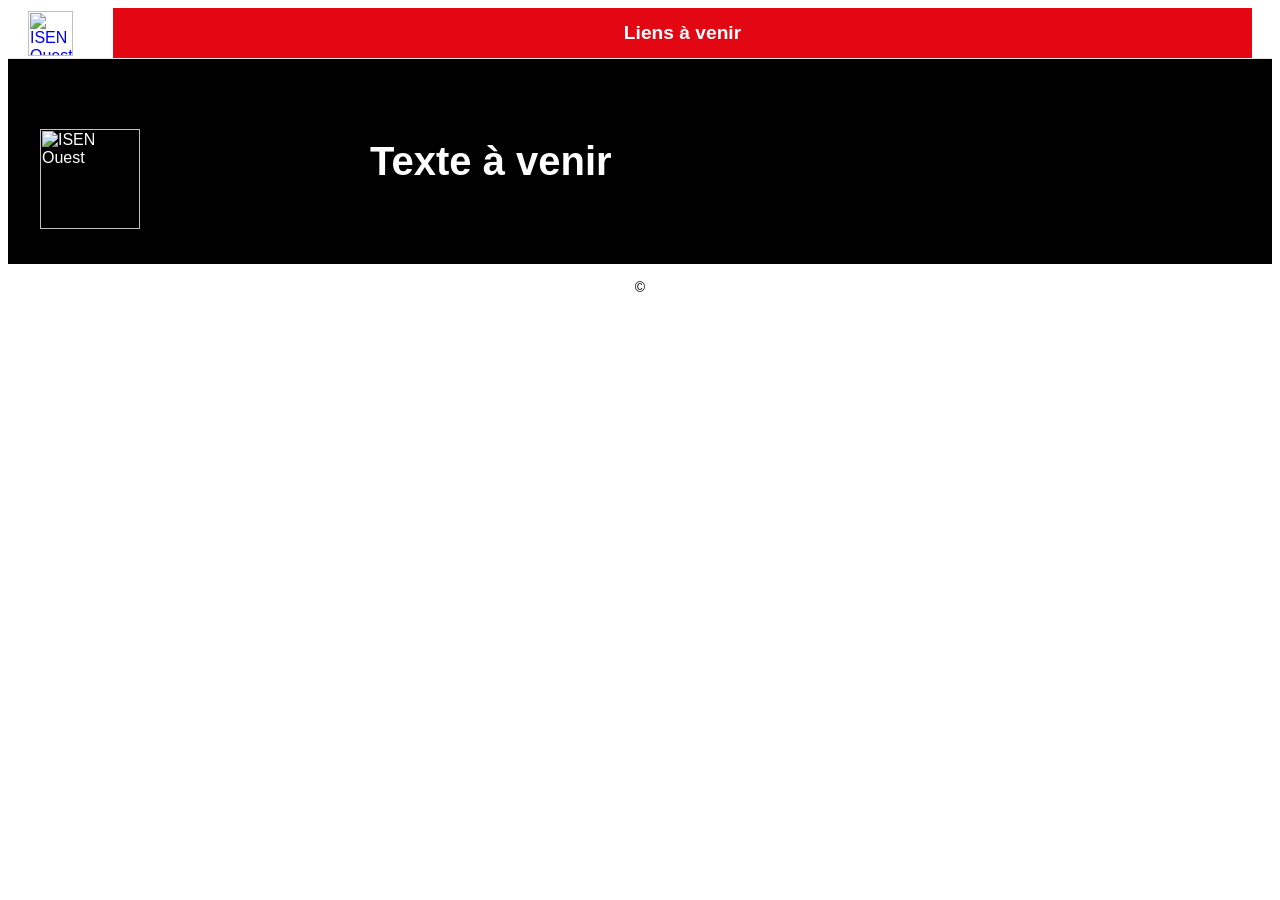
==== apprentissage.html @ 38d9bca8 "F15 Header PA E1" ====
<html>
<head>
    <meta charset="UTF-8">
    <meta name="viewport" content="width=device-width, initial-scale=1">
    <title></title>
    <style>
        html {
            font-family: Open Sans,sans-serif;
        }

        .site-footer {
            background: #000;
            color: #fff;
            padding: 40px 20px 20px;
            font-family: Arial, sans-serif;
        }

        /* Conteneur principal */
        .footer-container {
            display: flex;
            max-width: 1200px;
            margin: 0 auto;
            gap: 40px;
            flex-wrap: wrap;
        }

        /* Colonne 1 : logo + bouton */
        .footer-col-logo {
            flex: 1;
            min-width: 220px;
            display: flex;
            flex-direction: column;
        }

        .footer-logo {
            height: 100px;
            margin-bottom: 15px;
            margin-top: 30px;
        }

        .btn-contact {
            display: block;
            padding: 10px 20px;
            background: #c8102e;
            color: #fff;
            font-weight: 600;
            text-decoration: none;
            border-radius: 25px;
            margin: auto;
        }

        .btn-contact:hover {
            background: #a00b23;
        }

        /* Zone liens (colonnes 2-4) */
        .footer-links-section {
            flex: 3;
            display: flex;
            flex-direction: column;
        }

        /* Titre général */
        .footer-cities {
            font-size: 40px;
            font-weight: 700;
            text-align: left;
            margin-bottom: 20px;
        }

        /* Colonnes de liens */
        .footer-links-container {
            display: flex;
            gap: 40px;
            flex-wrap: wrap;
        }

        .footer-col {
            width: 25%
        }
        .footer-col h3 {
            font-size: 16px;
            font-weight: 700;
            margin-bottom: 12px;
        }

        .footer-col ul {
            list-style: none;
            padding: 0;
            margin: 0;
        }

        .footer-col li {
            margin-bottom: 8px;
        }

        .footer-col a {
            color: #fff;
            text-decoration: none;
            font-size: 14px;
        }

        .footer-col a:hover {
            text-decoration: underline;
        }

        /* Bas de page */
        .footer-bottom {
            text-align: center;
            padding-top: 15px;
            background-color: white;
            color: black;
            font-family: Arial, sans-serif;
            font-size: 14px;
        }
        html {
            font-family: Open Sans,sans-serif;
        }
        /* Conteneur principal du header */
        .header-isen {
            background: #fff;
            border-bottom: 1px solid #e5e5e5;
        }

        /* Organisation interne */
        .header-container {
            max-width: 1400px; /* un peu plus large pour aérer */
            margin: 0 auto;
            padding: 0 20px;
            display: flex;
            align-items: center;
            justify-content: space-between;
        }

        /* Logo */
        .header-logo img {
            height: 45px; /* logo moins haut */
            width: auto;
        }

        /* Navigation */
        .header-nav {
            background: #e30613; /* Rouge ISEN */
            flex: 1; /* occupe toute la largeur dispo */
            margin-left: 40px; /* espace entre logo et barre rouge */
        }

        .header-nav ul {
            list-style: none;
            display: flex;
            justify-content: space-around; /* liens espacés sur toute la largeur */
            margin: 0;
            padding: 0;
        }

        .header-nav li {
            flex: 1; /* chaque lien occupe une largeur égale */
            text-align: center;
        }

        .header-nav a {
            display: block;
            padding: 14px 10px;
            font-size: 1.2em;
            font-weight: bold;
            color: #fff;
            transition: background 0.2s;
            text-decoration: none;
        }

        .header-nav a:hover {
            text-decoration: underline;
        }
    </style>
</head>
<body>
<header class="header-isen">
    <div class="header-container">
        <!-- Logo -->
        <a href="/" class="header-logo">
            <img src="https://isen-ouest.fr/wp-content/uploads/2024/07/15/logo-isen-couleur.png" alt="ISEN Ouest">
        </a>

        <!-- Navbar -->
        <nav class="header-nav">
            <ul>
                <li><a href="#">Liens à venir</a></li>
            </ul>
        </nav>
    </div>
</header>

<footer class="site-footer">
    <div class="footer-container">

        <!-- Colonne 1 : Logo + bouton -->
        <div class="footer-col footer-col-logo">
            <img src="https://isen-ouest.fr/wp-content/uploads/2024/07/15/logo-isen-blanc.svg"
                 alt="ISEN Ouest" class="footer-logo">
        </div>

        <!-- Zone titres + colonnes 2-4 -->
        <div class="footer-links-section">
            <!-- Titre général -->
            <p class="footer-cities">Texte à venir</p>


        </div>
        </div>

        <!-- Bas de page -->
</footer>
<div class="footer-bottom">
    &copy;
</div>
</body>
</html>
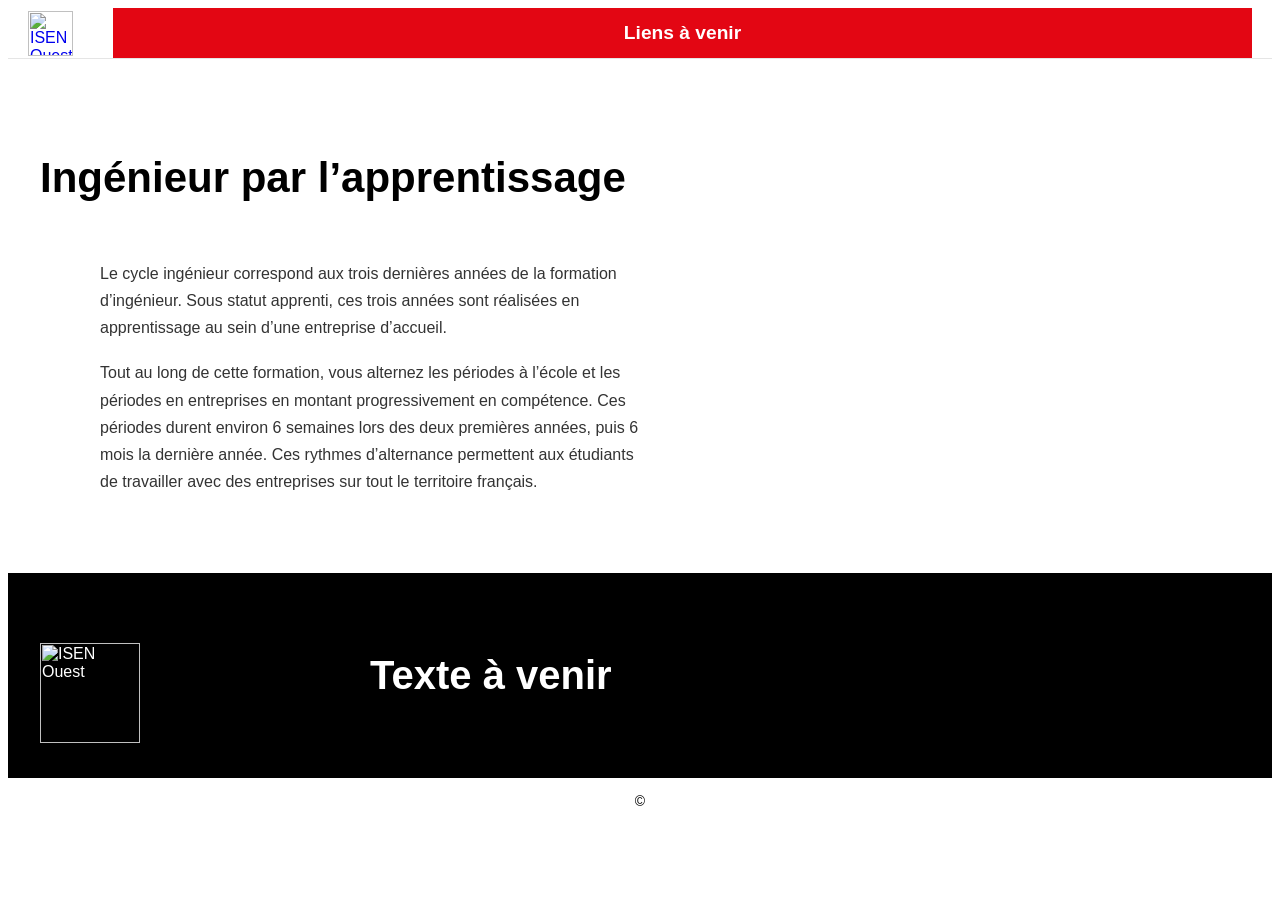
==== commit 8c31302d: "F17 Text_img PA E1" ====
--- a/apprentissage.html
+++ b/apprentissage.html
@@ -171,6 +171,62 @@
         .header-nav a:hover {
             text-decoration: underline;
         }
+        html {
+            font-family: Open Sans,sans-serif;
+        }
+        /* TEXT_IMG */
+        .block-devenir {
+            background: #fff;
+            padding: 60px 20px;
+        }
+
+        /* Conteneur global */
+        .block-container {
+            max-width: 1200px;
+            margin: 0 auto;
+        }
+
+        /* Titre en haut */
+        .block-title {
+            font-size: 42px;
+            font-weight: 700;
+            color: #000;
+            margin-bottom: 40px;
+            text-align: left;
+        }
+
+        /* Deux colonnes */
+        .block-columns-img {
+            display: flex;
+            align-items: center;
+            gap: 40px;
+        }
+
+        /* Colonne texte */
+        .block-text {
+            flex: 1;
+            padding-left: 5%;
+        }
+
+        .block-text p {
+            font-size: 16px;
+            line-height: 1.7;
+            color: #333;
+            margin-bottom: 18px;
+        }
+
+        /* Colonne image */
+        .block-image {
+            flex: 1;
+            display: flex;
+            justify-content: center;
+        }
+
+        .block-image img {
+            max-width: 100%;
+            height: auto;
+            border-radius: 6px;
+        }
     </style>
 </head>
 <body>
@@ -189,6 +245,33 @@
         </nav>
     </div>
 </header>
+<section class="block-devenir">
+    <div class="block-container">
+        <!-- Titre en haut -->
+        <h1 class="block-title">Ingénieur par l’apprentissage
+        </h1>
+
+        <!-- Deux colonnes -->
+        <div class="block-columns-img">
+            <!-- Colonne gauche : texte -->
+            <div class="block-text">
+                <p>
+                </p>
+                <p>
+                    Le cycle ingénieur correspond aux trois dernières années de la formation d’ingénieur. Sous statut apprenti, ces trois années sont réalisées en apprentissage au sein d’une entreprise d’accueil.
+                </p>
+                <p>
+                    Tout au long de cette formation, vous alternez les périodes à l’école et les périodes en entreprises en montant progressivement en compétence. Ces périodes durent environ 6 semaines lors des deux premières années, puis 6 mois la dernière année. Ces rythmes d’alternance permettent aux étudiants de travailler avec des entreprises sur tout le territoire français.
+                </p>
+            </div>
+
+            <!-- Colonne droite : image -->
+            <div class="block-image">
+                <img src="https://isen-ouest.fr/wp-content/uploads/2024/11/08/shema-cycle-inge-12-1320x752.png" alt="">
+            </div>
+        </div>
+    </div>
+</section>
 
 <footer class="site-footer">
     <div class="footer-container">
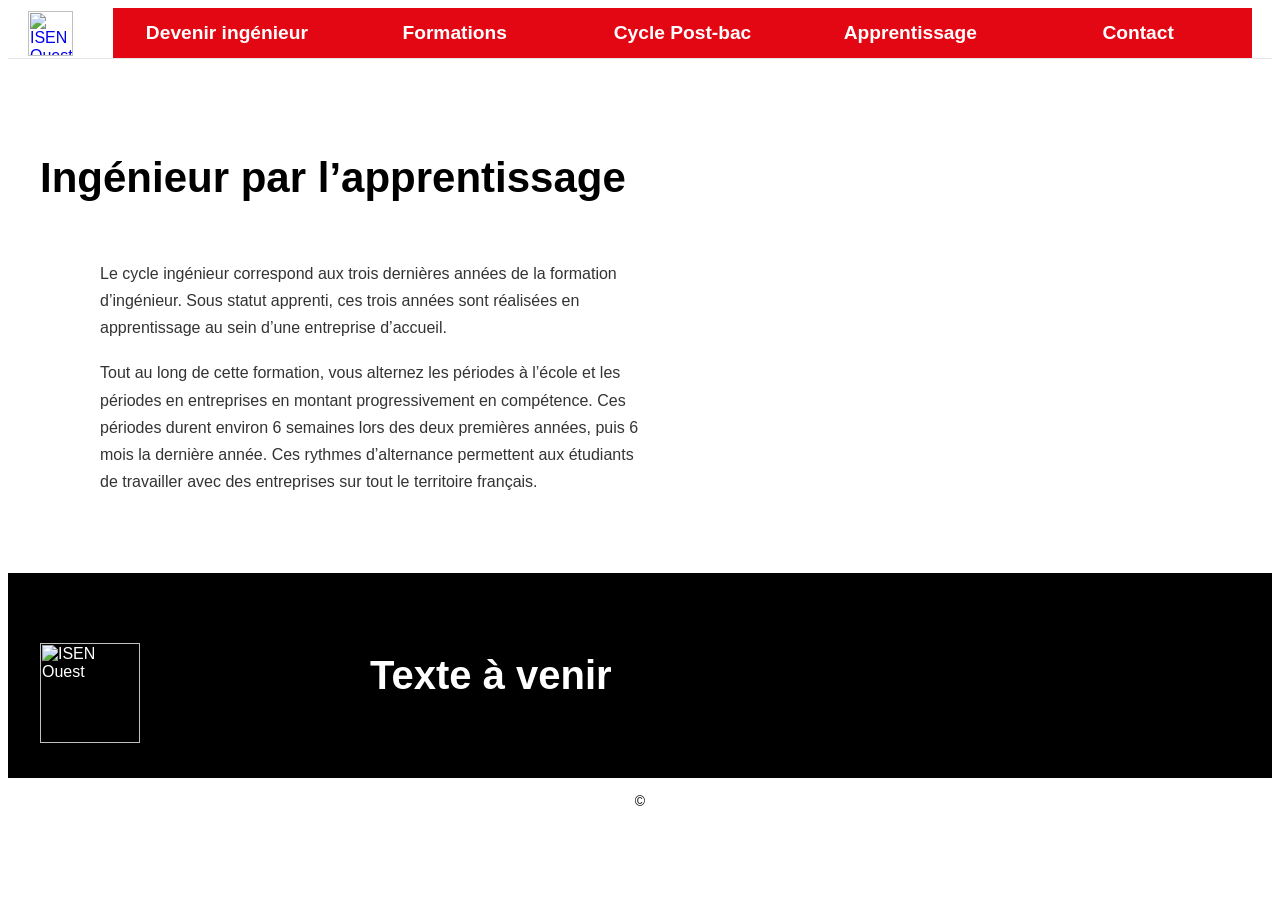
==== commit 4a8bc52c: "F41 Header E1" ====
--- a/apprentissage.html
+++ b/apprentissage.html
@@ -240,7 +240,11 @@
         <!-- Navbar -->
         <nav class="header-nav">
             <ul>
-                <li><a href="#">Liens à venir</a></li>
+                <li><a href="devenir_inge.html">Devenir ingénieur</a></li>
+                <li><a href="formations.html">Formations</a></li>
+                <li><a href="postbac.html">Cycle Post-bac</a></li>
+                <li><a href="apprentissage.html">Apprentissage</a></li>
+                <li><a href="contact.html">Contact</a></li>
             </ul>
         </nav>
     </div>
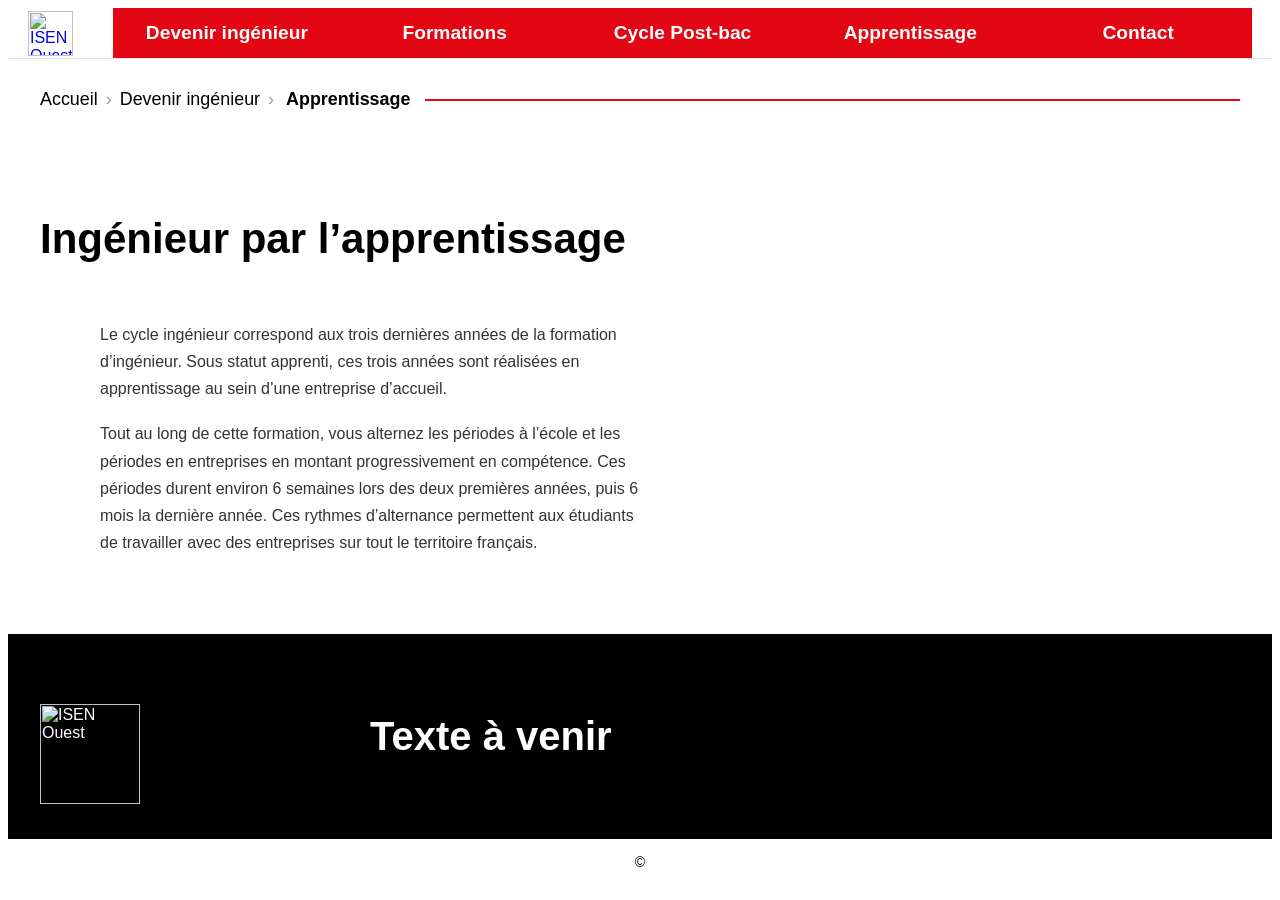
==== commit ca78d90b: "F51 Breadcrumps E2" ====
--- a/apprentissage.html
+++ b/apprentissage.html
@@ -3,6 +3,7 @@
     <meta charset="UTF-8">
     <meta name="viewport" content="width=device-width, initial-scale=1">
     <title></title>
+    <link href="style.css" rel="stylesheet">
     <style>
         html {
             font-family: Open Sans,sans-serif;
@@ -249,6 +250,20 @@
         </nav>
     </div>
 </header>
+<nav class="breadcrumb" aria-label="Fil d'Ariane">
+    <div class="breadcrumb-container">
+        <div class="breadcrumb-content">
+            <a href="index.html">Accueil</a>
+            <span class="separator">›</span>
+            <a href="devenir_inge.html">Devenir ingénieur</a>
+            <span class="separator">›</span>
+            <span class="current">Apprentissage</span>
+        </div>
+
+        <!-- élément qui remplit la partie droite et affiche la ligne rouge -->
+        <div class="breadcrumb-line" aria-hidden="true"></div>
+    </div>
+</nav>
 <section class="block-devenir">
     <div class="block-container">
         <!-- Titre en haut -->
--- a/style.css
+++ b/style.css
@@ -0,0 +1,57 @@
+html {
+    font-family: Open Sans,sans-serif;
+}
+
+/* Fil d’Ariane - bloc principal */
+.breadcrumb {
+    background: #fff;
+}
+
+/* Conteneur aligné et flexible */
+.breadcrumb-container {
+    max-width: 1200px;
+    margin: 0 auto;
+    padding: 30px 20px 10px;
+    display: flex;
+    align-items: center;
+    gap: 0;
+}
+
+/* Groupe contenu (liens + séparateurs) */
+.breadcrumb-content {
+    display: flex;
+    align-items: center;
+    z-index: 1;
+    font-size: 1.12em;
+}
+
+/* Liens */
+.breadcrumb a {
+    color: #000;
+    text-decoration: none;
+}
+
+.breadcrumb a:hover {
+    text-decoration: underline;
+}
+
+/* Séparateur */
+.breadcrumb .separator {
+    margin: 0 8px;
+    color: #999;
+}
+
+/* Page courante */
+.breadcrumb .current {
+    color: #000;
+    font-weight: 600;
+    margin-left: 4px;
+}
+
+.breadcrumb-line {
+    flex: 1;
+    height: 2px;
+    background: #e30613;
+    margin-left: 15px;
+    align-self: center;
+}
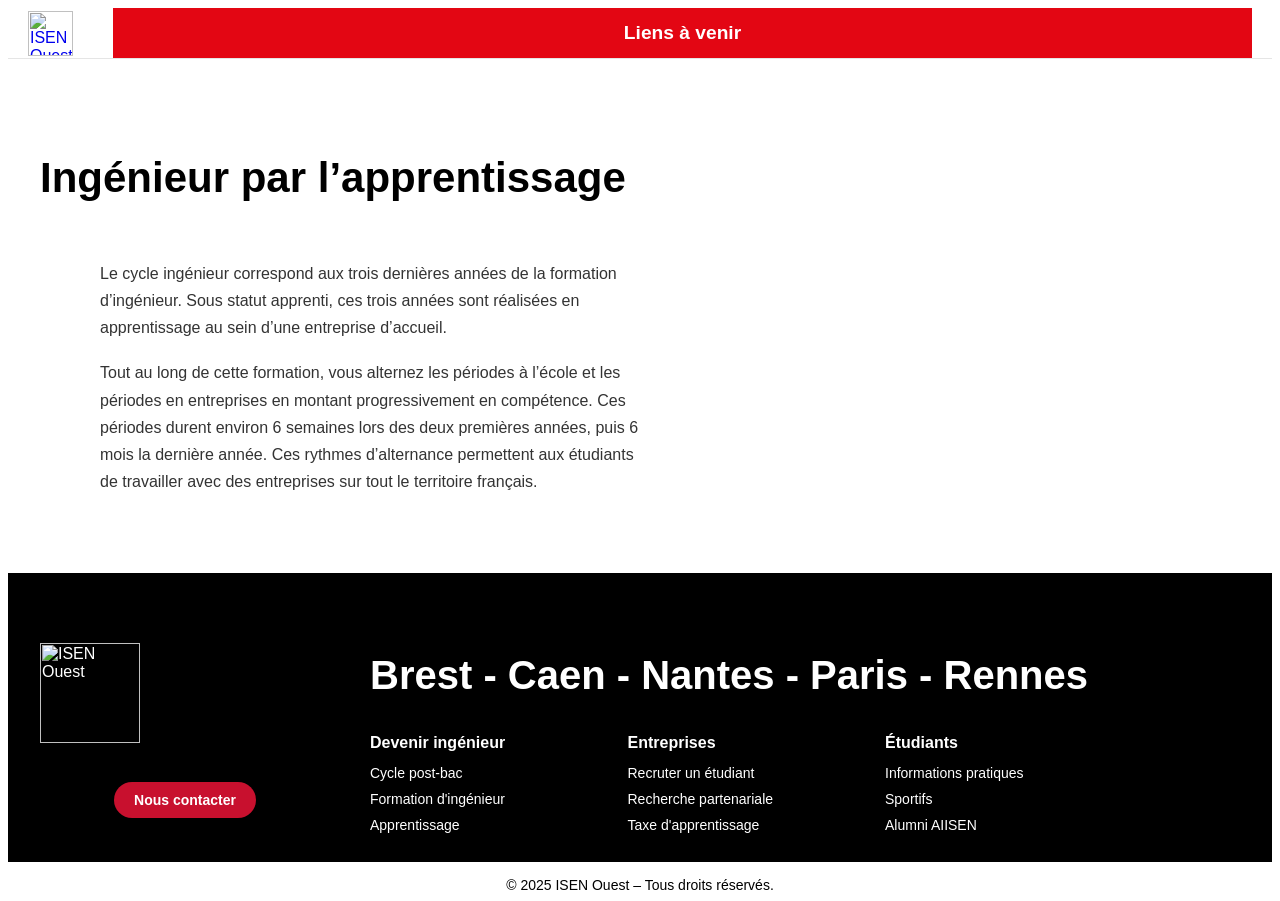
==== commit 6d99a41b: "F61 Footer E3" ====
--- a/apprentissage.html
+++ b/apprentissage.html
@@ -3,119 +3,138 @@
     <meta charset="UTF-8">
     <meta name="viewport" content="width=device-width, initial-scale=1">
     <title></title>
-    <link href="style.css" rel="stylesheet">
     <style>
-        html {
-            font-family: Open Sans,sans-serif;
-        }
-
-        .site-footer {
-            background: #000;
-            color: #fff;
-            padding: 40px 20px 20px;
-            font-family: Arial, sans-serif;
-        }
-
-        /* Conteneur principal */
-        .footer-container {
-            display: flex;
-            max-width: 1200px;
-            margin: 0 auto;
-            gap: 40px;
-            flex-wrap: wrap;
-        }
-
-        /* Colonne 1 : logo + bouton */
-        .footer-col-logo {
-            flex: 1;
-            min-width: 220px;
-            display: flex;
-            flex-direction: column;
-        }
-
-        .footer-logo {
-            height: 100px;
-            margin-bottom: 15px;
-            margin-top: 30px;
-        }
-
-        .btn-contact {
-            display: block;
-            padding: 10px 20px;
-            background: #c8102e;
-            color: #fff;
-            font-weight: 600;
-            text-decoration: none;
-            border-radius: 25px;
-            margin: auto;
-        }
-
-        .btn-contact:hover {
-            background: #a00b23;
-        }
-
-        /* Zone liens (colonnes 2-4) */
-        .footer-links-section {
-            flex: 3;
-            display: flex;
-            flex-direction: column;
-        }
-
-        /* Titre général */
-        .footer-cities {
-            font-size: 40px;
-            font-weight: 700;
-            text-align: left;
-            margin-bottom: 20px;
-        }
-
-        /* Colonnes de liens */
-        .footer-links-container {
-            display: flex;
-            gap: 40px;
-            flex-wrap: wrap;
-        }
-
-        .footer-col {
-            width: 25%
-        }
-        .footer-col h3 {
-            font-size: 16px;
-            font-weight: 700;
-            margin-bottom: 12px;
-        }
-
-        .footer-col ul {
-            list-style: none;
-            padding: 0;
-            margin: 0;
-        }
-
-        .footer-col li {
-            margin-bottom: 8px;
-        }
-
-        .footer-col a {
-            color: #fff;
-            text-decoration: none;
-            font-size: 14px;
-        }
-
-        .footer-col a:hover {
-            text-decoration: underline;
-        }
-
-        /* Bas de page */
-        .footer-bottom {
-            text-align: center;
-            padding-top: 15px;
-            background-color: white;
-            color: black;
-            font-family: Arial, sans-serif;
-            font-size: 14px;
-        }
-        html {
-            font-family: Open Sans,sans-serif;
+		html {
+	  font-family: Open Sans,sans-serif;
+	}
+	
+	.site-footer {
+	  background: #000;
+	  color: #fff;
+	  padding: 40px 20px 20px;
+	  font-family: Arial, sans-serif;
+	}
+
+	/* Conteneur principal */
+	.footer-container {
+	  display: flex;
+	  max-width: 1200px;
+	  margin: 0 auto;
+	  gap: 40px;
+	  flex-wrap: wrap;
+	}
+
+	/* Colonne 1 : logo + bouton */
+	.footer-col-logo {
+	  flex: 1;
+	  min-width: 220px;
+	  display: flex;
+	  flex-direction: column;
+	}
+	
+	.footer-logo {
+	  height: 100px;
+	  margin-bottom: 15px;
+	  margin-top: 30px;
+	}
+
+	.btn-contact {
+	  display: block;
+	  padding: 10px 20px;
+	  background: #c8102e;
+	  color: #fff;
+	  font-weight: 600;
+	  text-decoration: none;
+	  border-radius: 25px;
+	  margin: auto;
+	}
+
+	.btn-contact:hover {
+	  background: #a00b23;
+	}
+	
+	/* Zone liens (colonnes 2-4) */
+	.footer-links-section {
+	  flex: 3;
+	  display: flex;
+	  flex-direction: column;
+	}
+	
+	/* Titre général */
+	.footer-cities {
+	  font-size: 40px;
+	  font-weight: 700;
+	  text-align: left;
+	  margin-bottom: 20px;
+	}
+	
+	/* Colonnes de liens */
+	.footer-links-container {
+	  display: flex;
+	  gap: 40px;
+	  flex-wrap: wrap;
+	}
+	
+	.footer-col {	
+	width: 25%
+	}
+	.footer-col h3 {
+	  font-size: 16px;
+	  font-weight: 700;
+	  margin-bottom: 12px;
+	}
+
+	.footer-col ul {
+  list-style: none;
+  padding: 0;
+  margin: 0;
+}
+
+.footer-col li {
+  margin-bottom: 8px;
+}
+
+.footer-col a {
+  color: #fff;
+  text-decoration: none;
+  font-size: 14px;
+}
+
+.footer-col a:hover {
+  text-decoration: underline;
+}
+
+/* Bas de page */
+.footer-bottom {
+  text-align: center;
+  padding-top: 15px;
+  background-color: white;
+  color: black;
+  font-family: Arial, sans-serif;
+  font-size: 14px;
+}
+
+
+/* Responsive */
+@media (max-width: 900px) {
+  .footer-container {
+    flex-direction: column;
+    gap: 20px;
+  }
+  .footer-links-container {
+    flex-direction: column;
+    gap: 20px;
+  }
+  .footer-cities {
+    text-align: left;
+    font-size: 18px;	
+	  }
+	}
+
+
+
+        html { font-family:
+		 Open Sans,sans-serif;
         }
         /* Conteneur principal du header */
         .header-isen {
@@ -241,29 +260,11 @@
         <!-- Navbar -->
         <nav class="header-nav">
             <ul>
-                <li><a href="devenir_inge.html">Devenir ingénieur</a></li>
-                <li><a href="formations.html">Formations</a></li>
-                <li><a href="postbac.html">Cycle Post-bac</a></li>
-                <li><a href="apprentissage.html">Apprentissage</a></li>
-                <li><a href="contact.html">Contact</a></li>
+                <li><a href="#">Liens à venir</a></li>
             </ul>
         </nav>
     </div>
 </header>
-<nav class="breadcrumb" aria-label="Fil d'Ariane">
-    <div class="breadcrumb-container">
-        <div class="breadcrumb-content">
-            <a href="index.html">Accueil</a>
-            <span class="separator">›</span>
-            <a href="devenir_inge.html">Devenir ingénieur</a>
-            <span class="separator">›</span>
-            <span class="current">Apprentissage</span>
-        </div>
-
-        <!-- élément qui remplit la partie droite et affiche la ligne rouge -->
-        <div class="breadcrumb-line" aria-hidden="true"></div>
-    </div>
-</nav>
 <section class="block-devenir">
     <div class="block-container">
         <!-- Titre en haut -->
@@ -291,29 +292,59 @@
         </div>
     </div>
 </section>
-
 <footer class="site-footer">
-    <div class="footer-container">
-
-        <!-- Colonne 1 : Logo + bouton -->
-        <div class="footer-col footer-col-logo">
-            <img src="https://isen-ouest.fr/wp-content/uploads/2024/07/15/logo-isen-blanc.svg"
-                 alt="ISEN Ouest" class="footer-logo">
+  <div class="footer-container">
+
+    <!-- Colonne 1 : Logo + bouton -->
+    <div class="footer-col footer-col-logo">
+      <img src="https://isen-ouest.fr/wp-content/uploads/2024/07/15/logo-isen-blanc.svg" 
+           alt="ISEN Ouest" class="footer-logo">
+      <a href="ACOMPLETER" class="btn-contact">Nous contacter</a>
+    </div>
+
+    <!-- Zone titres + colonnes 2-4 -->
+    <div class="footer-links-section">
+      <!-- Titre général -->
+      <p class="footer-cities">Brest - Caen - Nantes - Paris - Rennes</p>
+
+      <!-- Colonnes de liens -->
+      <div class="footer-links-container">
+        <!-- Colonne 2 : Devenir ingénieur -->
+        <div class="footer-col">
+          <h3>Devenir ingénieur</h3>
+          <ul>
+            <li><a href="ACOMPLETER">Cycle post-bac</a></li>
+            <li><a href="ACOMPLETER">Formation d'ingénieur</a></li>
+            <li><a href="ACOMPLETER">Apprentissage</a></li>
+          </ul>
         </div>
 
-        <!-- Zone titres + colonnes 2-4 -->
-        <div class="footer-links-section">
-            <!-- Titre général -->
-            <p class="footer-cities">Texte à venir</p>
-
-
+        <!-- Colonne 3 : Entreprises -->
+        <div class="footer-col">
+          <h3>Entreprises</h3>
+          <ul>
+            <li><a href="https://isen-ouest.fr/entreprises/recruter/">Recruter un étudiant</a></li>
+            <li><a href="https://isen-ouest.fr/labisen-la-recherche/la-recherche-partenariale/">Recherche partenariale</a></li>
+            <li><a href="http://isen-ouest.fr/taxe-d-apprentissage">Taxe d'apprentissage</a></li>
+          </ul>
         </div>
+
+        <!-- Colonne 4 : Étudiants -->
+        <div class="footer-col">
+          <h3>Étudiants</h3>
+          <ul>
+            <li><a href="https://isen-ouest.fr/infos-pratiques/">Informations pratiques</a></li>
+            <li><a href="http://isen-ouest.fr/sportifs">Sportifs</a></li>
+            <li><a href="http://isen-ouest.fr/alumni-aiisen">Alumni AIISEN</a></li>
+          </ul>
         </div>
-
-        <!-- Bas de page -->
+      </div>
+    </div>
+  </div>
 </footer>
 <div class="footer-bottom">
-    &copy;
+  &copy; 2025 ISEN Ouest – Tous droits réservés.
 </div>
+
 </body>
-</html>+ </html>
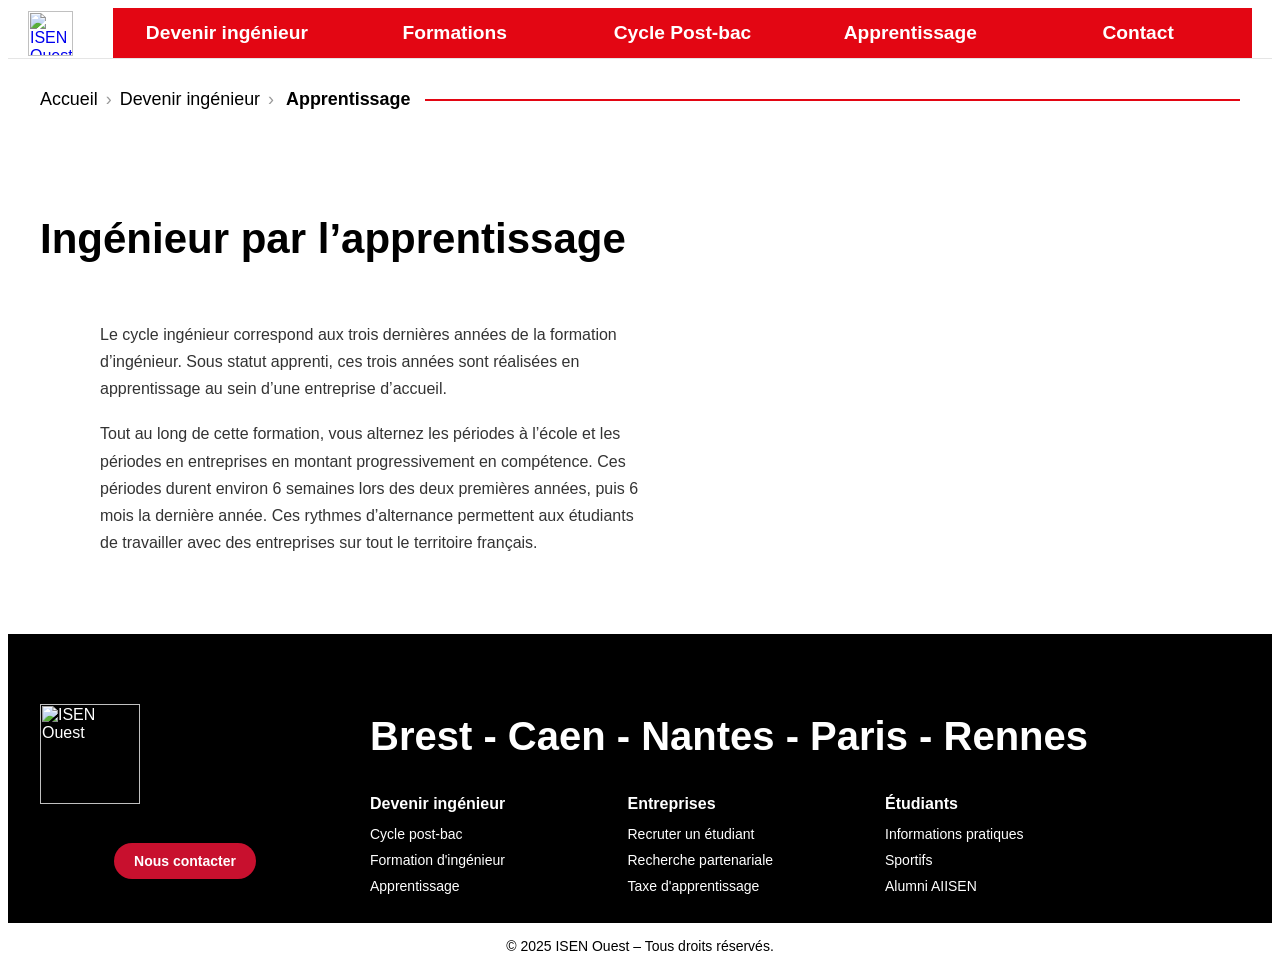
==== commit 9921c774: "F61 Footer E3 corrigé" ====
--- a/apprentissage.html
+++ b/apprentissage.html
@@ -3,6 +3,7 @@
     <meta charset="UTF-8">
     <meta name="viewport" content="width=device-width, initial-scale=1">
     <title></title>
+    <link href="style.css" rel="stylesheet">
     <style>
 		html {
 	  font-family: Open Sans,sans-serif;
@@ -260,11 +261,29 @@
         <!-- Navbar -->
         <nav class="header-nav">
             <ul>
-                <li><a href="#">Liens à venir</a></li>
+                <li><a href="devenir_inge.html">Devenir ingénieur</a></li>
+                <li><a href="formations.html">Formations</a></li>
+                <li><a href="postbac.html">Cycle Post-bac</a></li>
+                <li><a href="apprentissage.html">Apprentissage</a></li>
+                <li><a href="contact.html">Contact</a></li>
             </ul>
         </nav>
     </div>
 </header>
+<nav class="breadcrumb" aria-label="Fil d'Ariane">
+    <div class="breadcrumb-container">
+        <div class="breadcrumb-content">
+            <a href="index.html">Accueil</a>
+            <span class="separator">›</span>
+            <a href="devenir_inge.html">Devenir ingénieur</a>
+            <span class="separator">›</span>
+            <span class="current">Apprentissage</span>
+        </div>
+
+        <!-- élément qui remplit la partie droite et affiche la ligne rouge -->
+        <div class="breadcrumb-line" aria-hidden="true"></div>
+    </div>
+</nav>
 <section class="block-devenir">
     <div class="block-container">
         <!-- Titre en haut -->
--- a/style.css
+++ b/style.css
@@ -0,0 +1,118 @@
+html {
+    font-family: Open Sans,sans-serif;
+}
+
+/* Fil d’Ariane - bloc principal */
+.breadcrumb {
+    background: #fff;
+}
+
+/* Conteneur aligné et flexible */
+.breadcrumb-container {
+    max-width: 1200px;
+    margin: 0 auto;
+    padding: 30px 20px 10px;
+    display: flex;
+    align-items: center;
+    gap: 0;
+}
+
+/* Groupe contenu (liens + séparateurs) */
+.breadcrumb-content {
+    display: flex;
+    align-items: center;
+    z-index: 1;
+    font-size: 1.12em;
+}
+
+/* Liens */
+.breadcrumb a {
+    color: #000;
+    text-decoration: none;
+}
+
+.breadcrumb a:hover {
+    text-decoration: underline;
+}
+
+/* Séparateur */
+.breadcrumb .separator {
+    margin: 0 8px;
+    color: #999;
+}
+
+/* Page courante */
+.breadcrumb .current {
+    color: #000;
+    font-weight: 600;
+    margin-left: 4px;
+}
+
+.breadcrumb-line {
+    flex: 1;
+    height: 2px;
+    background: #e30613;
+    margin-left: 15px;
+    align-self: center;
+}
+
+html {
+    font-family: Open Sans,sans-serif;
+}
+
+/* BLOCKS */
+/* Conteneur global */
+.block-container {
+    max-width: 1200px;
+    margin: 0 auto;
+}
+/* Deux colonnes */
+.block-columns {
+    display: flex;
+    gap: 40px;
+    align-items: normal;
+}
+
+.block-alternance {
+    margin: 40px auto;
+    border: 2px solid #c8102e;
+    border-radius: 8px;
+    overflow: hidden;
+    background: #fff;
+    box-shadow: 0 4px 12px rgba(0,0,0,0.1);
+}
+.block-alternance img {
+    width: 100%;
+    height: auto;
+    display: block;
+}
+.block-alternance-content {
+    padding: 24px 30px;
+}
+.block-alternance-content h2 {
+    font-size: 200%;
+    margin-top: 0;
+    margin-bottom: 16px;
+}
+.block-alternance-content p {
+    font-size: 16px;
+    line-height: 1.6;
+    color: #333;
+    margin-bottom: 16px;
+}
+.block-button {
+    margin: auto;
+    text-align: center;
+}
+.block-button a {
+    background-color: #e30613;
+    color: #fff;
+    display: inline-block;
+    padding: .5rem 2rem;
+    border-radius: 3.45rem;
+    font-weight: 700;
+    text-decoration: none;
+}
+.block-button a:hover {
+    text-decoration: underline;
+}
